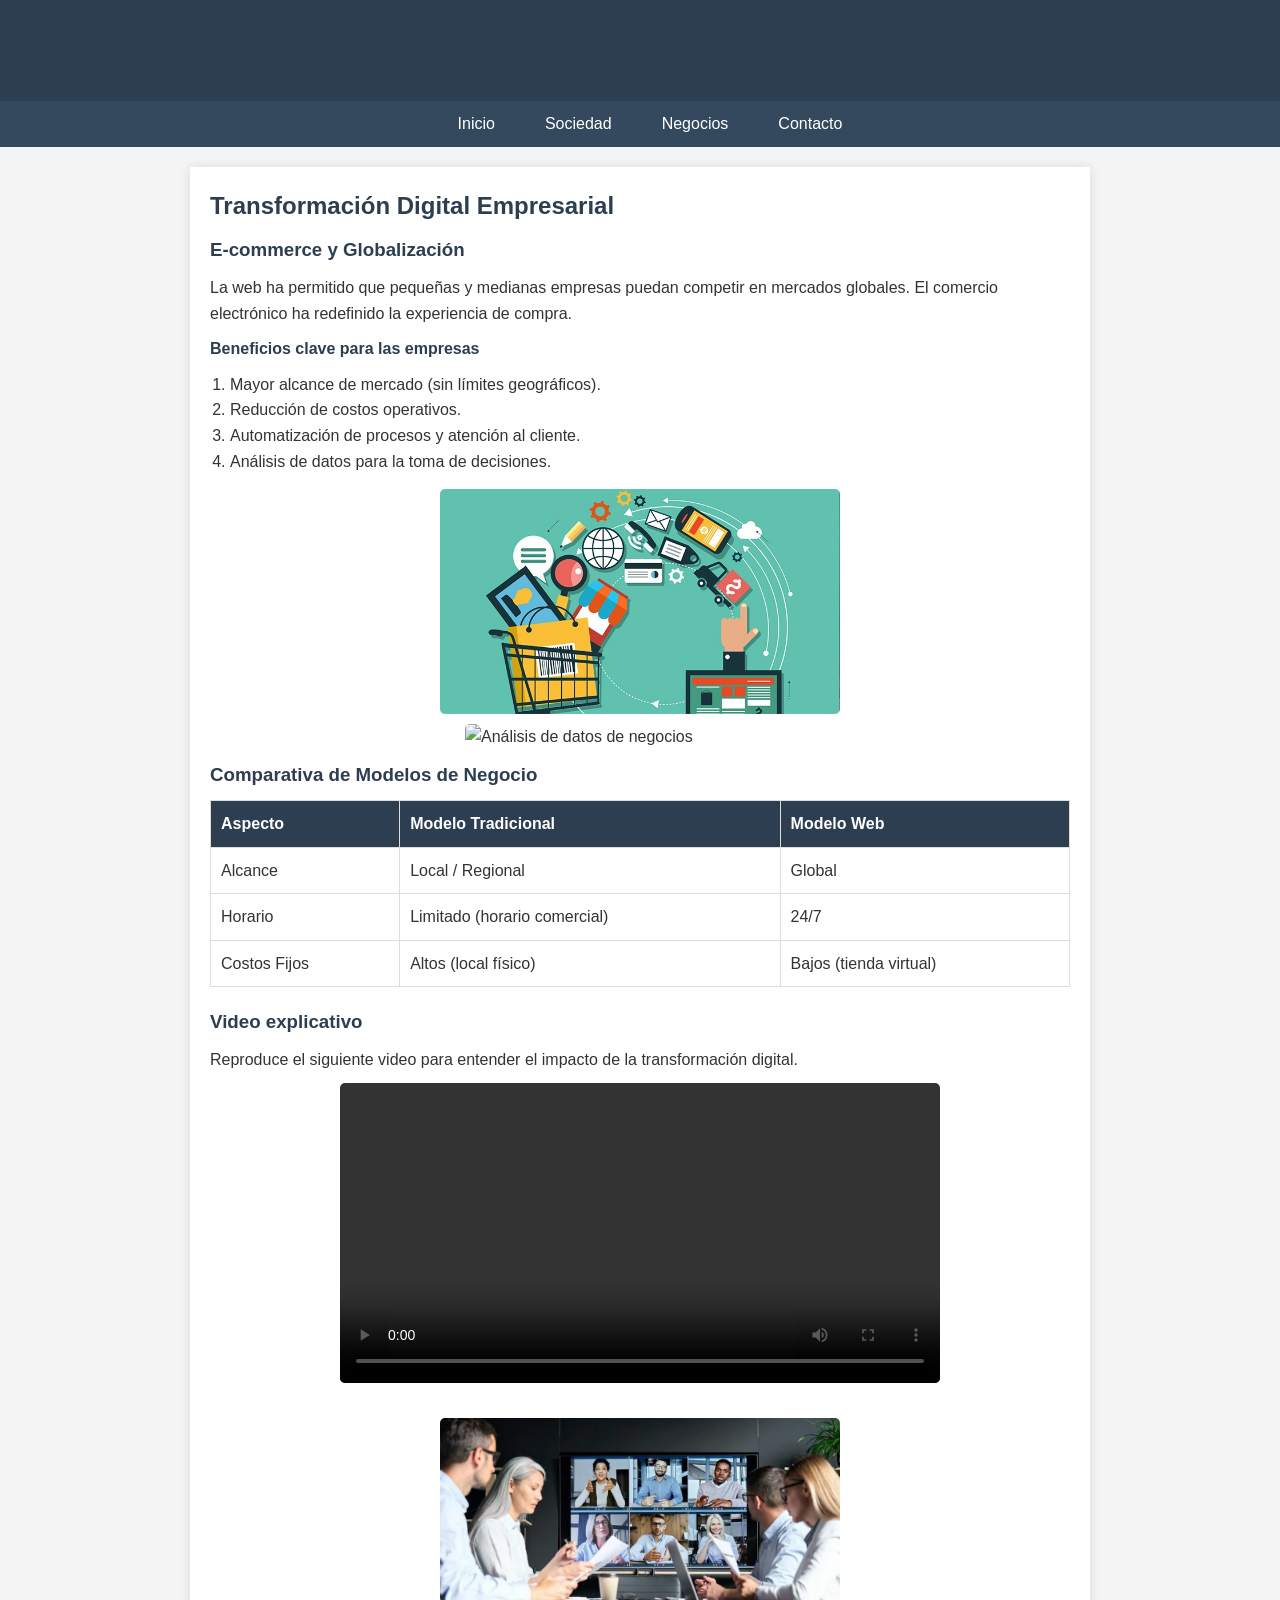
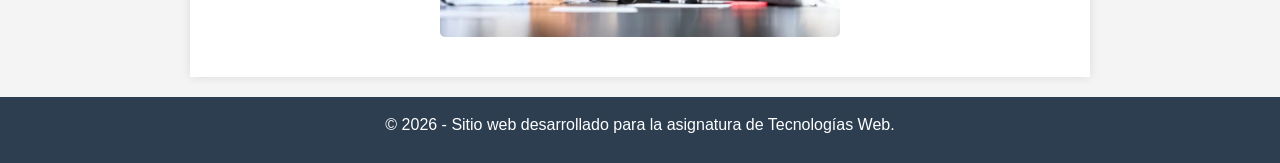
==== pages/business.html @ a14f8278 "first commit" ====
<!DOCTYPE html>
<html lang="es">
<head>
    <meta charset="UTF-8">
    <meta name="viewport" content="width=device-width, initial-scale=1.0">
    <title>Impacto en los Negocios</title>
    <link rel="stylesheet" href="../css/styles.css">
</head>
<body>

    <header>
        <h1>El Impacto de la Web en los Negocios</h1>
    </header>

    <nav>
        <ul>
            <li><a href="../index.html">Inicio</a></li>
            <li><a href="society.html">Sociedad</a></li>
            <li><a href="business.html">Negocios</a></li>
            <li><a href="contactus.html">Contacto</a></li>
        </ul>
    </nav>

    <main>
        <section>
            <h2>Transformación Digital Empresarial</h2>
            <article>
                <h3>E-commerce y Globalización</h3>
                <p>La web ha permitido que pequeñas y medianas empresas puedan competir en mercados globales. El comercio electrónico ha redefinido la experiencia de compra.</p>
                
                <h4>Beneficios clave para las empresas</h4>
                <!-- Lista ordenada -->
                <ol>
                    <li>Mayor alcance de mercado (sin límites geográficos).</li>
                    <li>Reducción de costos operativos.</li>
                    <li>Automatización de procesos y atención al cliente.</li>
                    <li>Análisis de datos para la toma de decisiones.</li>
                </ol>
                
                <img src="../images/img03.jpg" alt="Comercio electrónico" width="400">
                <img src="../images/image04.jpg" alt="Análisis de datos de negocios" width="350">

                <h3>Comparativa de Modelos de Negocio</h3>
                <!-- Tabla requerida -->
                <table border="1">
                    <thead>
                        <tr>
                            <th>Aspecto</th>
                            <th>Modelo Tradicional</th>
                            <th>Modelo Web</th>
                        </tr>
                    </thead>
                    <tbody>
                        <tr>
                            <td>Alcance</td>
                            <td>Local / Regional</td>
                            <td>Global</td>
                        </tr>
                        <tr>
                            <td>Horario</td>
                            <td>Limitado (horario comercial)</td>
                            <td>24/7</td>
                        </tr>
                        <tr>
                            <td>Costos Fijos</td>
                            <td>Altos (local físico)</td>
                            <td>Bajos (tienda virtual)</td>
                        </tr>
                    </tbody>
                </table>
            </article>
            
            <article>
                <h3>Video explicativo</h3>
                <p>Reproduce el siguiente video para entender el impacto de la transformación digital.</p>
                <!-- Video embebido -->
                
                <video width="600" controls>
                    <source src="../videos/video01.mp4" type="video/mp4">
                    Tu navegador no soporta la etiqueta de video.
                </video>
                <br>
                <img src="../images/img05.webp" alt="Reunión de negocios digital" width="400">
            </article>
        </section>
    </main>

    <footer>
        <p>&copy; 2026 - Sitio web desarrollado para la asignatura de Tecnologías Web.</p>
    </footer>

</body>
</html>
---- css/styles.css ----
/* Reseteo básico */
* {
    margin: 0;
    padding: 0;
    box-sizing: border-box;
}

body {
    font-family: Arial, sans-serif;
    line-height: 1.6;
    background-color: #f4f4f4;
    color: #333;
}

/* Encabezado */
header {
    background-color: #2c3e50;
    color: #fff;
    padding: 20px;
    text-align: center;
}

/* Navegación */
nav {
    background-color: #34495e;
}

nav ul {
    list-style: none;
    display: flex;
    justify-content: center;
}

nav ul li {
    margin: 0 15px;
}

nav ul li a {
    color: #fff;
    text-decoration: none;
    padding: 10px;
    display: block;
}

nav ul li a:hover {
    background-color: #1abc9c;
}

/* Contenido principal */
main {
    max-width: 900px;
    margin: 20px auto;
    padding: 20px;
    background-color: #fff;
    box-shadow: 0 0 10px rgba(0,0,0,0.1);
}

section {
    margin-bottom: 20px;
}

article {
    margin-bottom: 20px;
}

h1, h2, h3, h4 {
    margin-bottom: 10px;
    color: #2c3e50;
}

p {
    margin-bottom: 10px;
}

ul, ol {
    margin-left: 20px;
    margin-bottom: 15px;
}

img, video {
    display: block;
    max-width: 100%;
    margin: 0 auto;
    height: auto;
    margin-bottom: 10px;
    border-radius: 5px;
}


/* Aside */
aside {
    background-color: #e8f6f3;
    padding: 15px;
    border-left: 5px solid #1abc9c;
    margin-top: 20px;
}

/* Tabla */
table {
    width: 100%;
    border-collapse: collapse;
    margin-bottom: 20px;
}

table, th, td {
    border: 1px solid #ddd;
}

th, td {
    padding: 10px;
    text-align: left;
}

th {
    background-color: #2c3e50;
    color: white;
}

/* Formulario */
form {
    background-color: #f9f9f9;
    padding: 20px;
    border: 1px solid #ddd;
    border-radius: 5px;
}

input[type="text"],
input[type="email"],
textarea {
    width: 100%;
    padding: 8px;
    margin-top: 5px;
    border: 1px solid #ccc;
    border-radius: 4px;
}

button {
    background-color: #1abc9c;
    color: white;
    border: none;
    padding: 10px 20px;
    cursor: pointer;
    border-radius: 4px;
}

button:hover {
    background-color: #16a085;
}

/* Pie de página */
footer {
    text-align: center;
    padding: 15px;
    background-color: #2c3e50;
    color: #fff;
    margin-top: 20px;
}
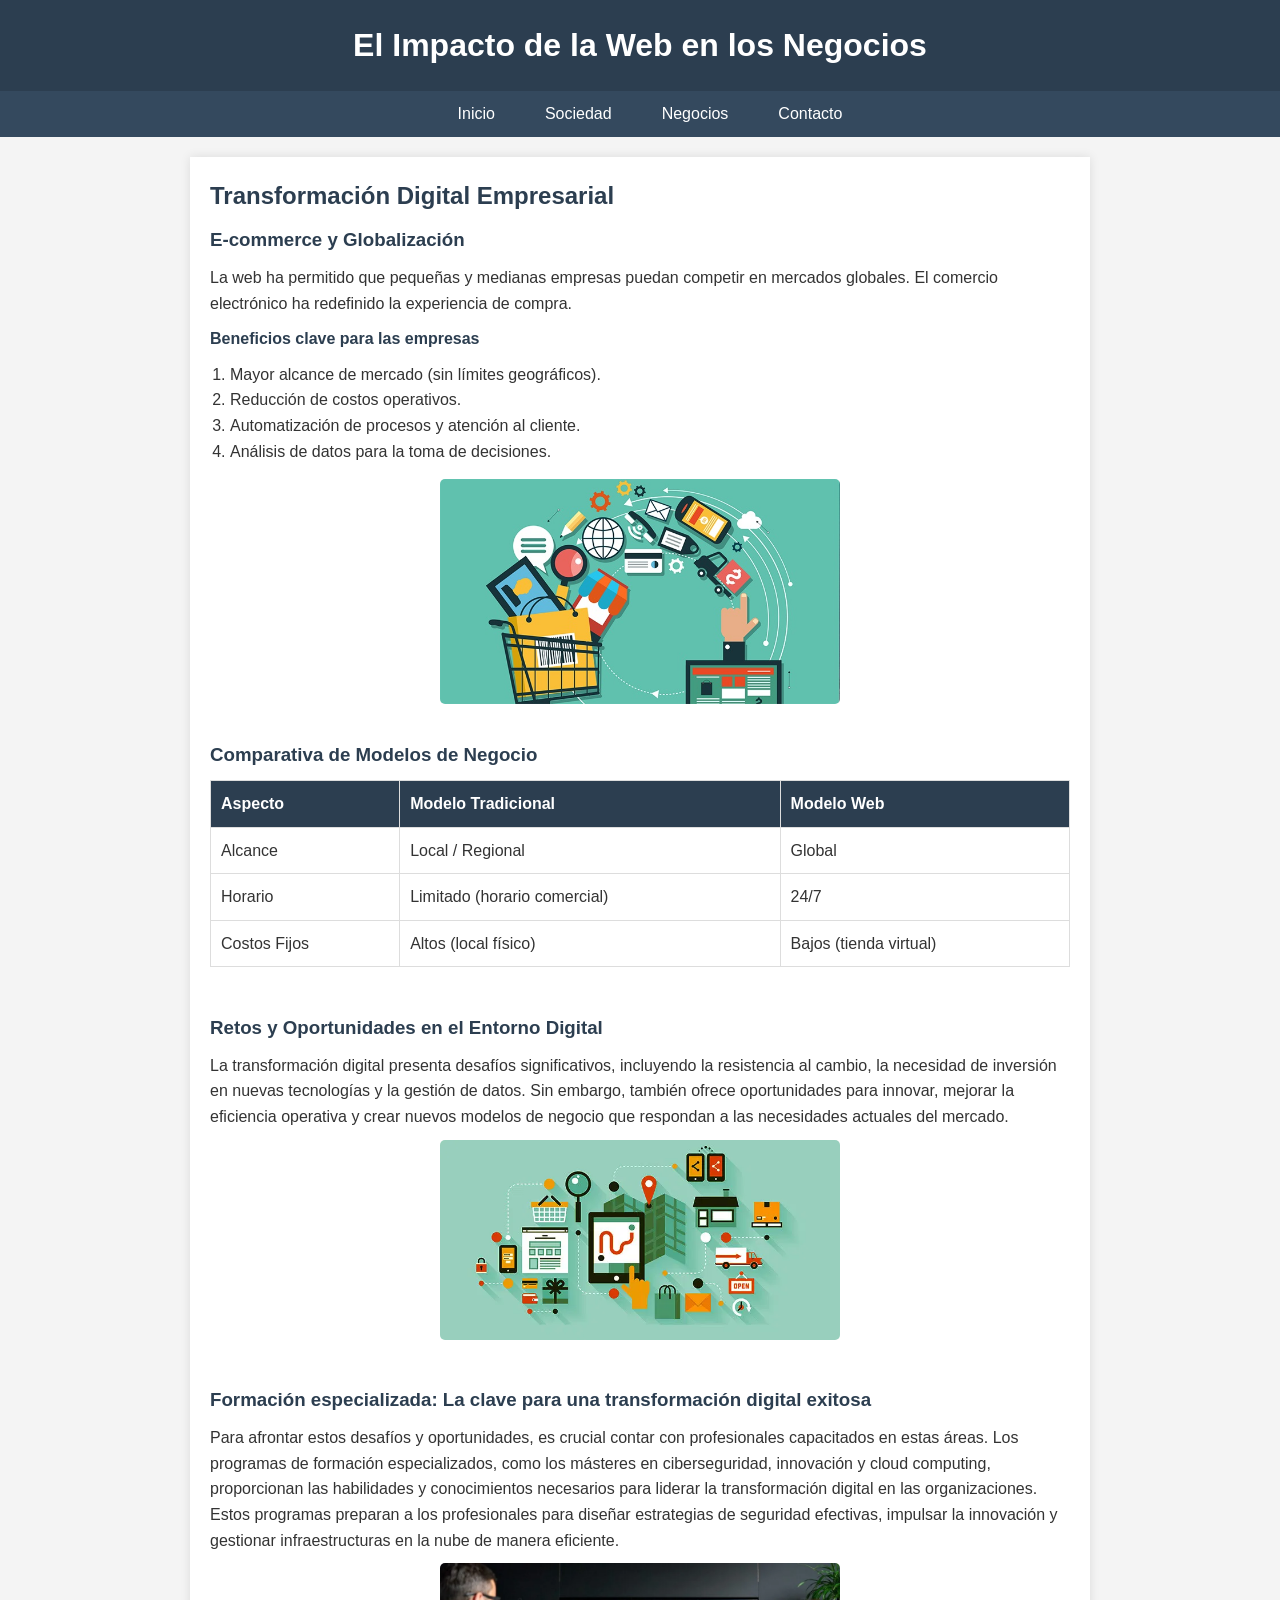
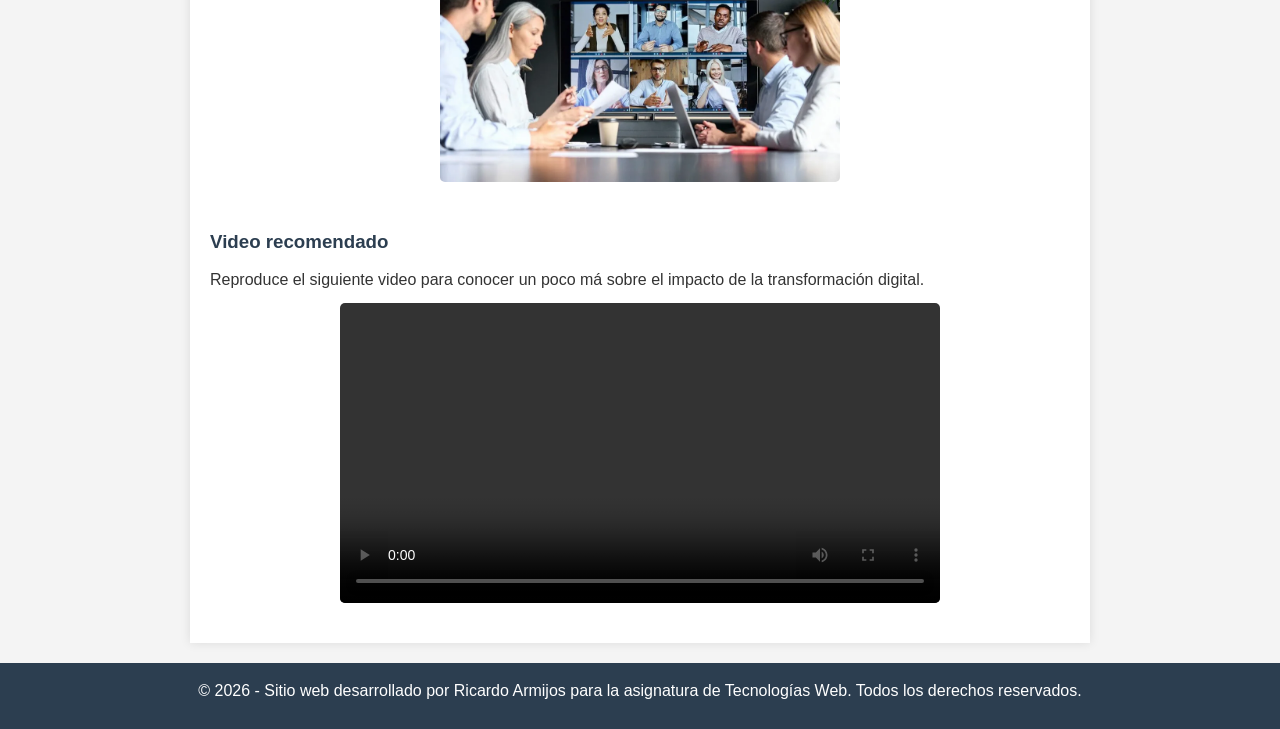
==== commit b49327e4: "update css & images" ====
--- a/pages/business.html
+++ b/pages/business.html
@@ -23,26 +23,26 @@
 
     <main>
         <section>
-            <h2>Transformación Digital Empresarial</h2>
+            <h2>Transformaci&oacute;n Digital Empresarial</h2>
             <article>
-                <h3>E-commerce y Globalización</h3>
-                <p>La web ha permitido que pequeñas y medianas empresas puedan competir en mercados globales. El comercio electrónico ha redefinido la experiencia de compra.</p>
+                <h3>E-commerce y Globalizaci&oacute;n</h3>
+                <p>La web ha permitido que pequeñas y medianas empresas puedan competir en mercados globales. El comercio electr&oacute;nico ha redefinido la experiencia de compra.</p>
                 
                 <h4>Beneficios clave para las empresas</h4>
                 <!-- Lista ordenada -->
                 <ol>
-                    <li>Mayor alcance de mercado (sin límites geográficos).</li>
-                    <li>Reducción de costos operativos.</li>
-                    <li>Automatización de procesos y atención al cliente.</li>
-                    <li>Análisis de datos para la toma de decisiones.</li>
+                    <li>Mayor alcance de mercado (sin l&iacute;mites geogr&aacute;ficos).</li>
+                    <li>Reducci&oacute;n de costos operativos.</li>
+                    <li>Automatizaci&oacute;n de procesos y atenci&oacute;n al cliente.</li>
+                    <li>An&aacute;lisis de datos para la toma de decisiones.</li>
                 </ol>
                 
-                <img src="../images/img03.jpg" alt="Comercio electrónico" width="400">
-                <img src="../images/image04.jpg" alt="Análisis de datos de negocios" width="350">
+                <img src="../images/img03.jpg" alt="Comercio electr&oacute;nico" width="400">
+                <br>
 
                 <h3>Comparativa de Modelos de Negocio</h3>
                 <!-- Tabla requerida -->
-                <table border="1">
+                <table>
                     <thead>
                         <tr>
                             <th>Aspecto</th>
@@ -63,30 +63,43 @@
                         </tr>
                         <tr>
                             <td>Costos Fijos</td>
-                            <td>Altos (local físico)</td>
+                            <td>Altos (local f&iacute;sico)</td>
                             <td>Bajos (tienda virtual)</td>
                         </tr>
                     </tbody>
                 </table>
             </article>
-            
+            <br>
             <article>
-                <h3>Video explicativo</h3>
-                <p>Reproduce el siguiente video para entender el impacto de la transformación digital.</p>
+                <h3>Retos y Oportunidades en el Entorno Digital</h3>
+                <p>La transformaci&oacute;n digital presenta desaf&iacute;os significativos, incluyendo la resistencia al cambio, la necesidad de inversi&oacute;n en nuevas tecnolog&iacute;as y la 
+                    gesti&oacute;n de datos. Sin embargo, tambi&eacute;n ofrece oportunidades para innovar, mejorar la eficiencia operativa y crear nuevos modelos de negocio que respondan a las necesidades actuales del mercado.</p>
+              <img src="../images/img04.webp" alt="An&aacute;lisis de datos de negocios" width="400">
+            </article>
+             <br>
+            <article>
+                <h3>Formaci&oacute;n especializada: La clave para una transformaci&oacute;n digital exitosa</h3>
+                <p>Para afrontar estos desaf&iacute;os y oportunidades, es crucial contar con profesionales capacitados en estas &aacute;reas. Los programas de formaci&oacute;n especializados, como los m&aacute;steres en ciberseguridad, 
+                    innovaci&oacute;n y cloud computing, proporcionan las habilidades y conocimientos necesarios para liderar la transformaci&oacute;n digital en las organizaciones. Estos programas preparan a los profesionales 
+                    para diseñar estrategias de seguridad efectivas, impulsar la innovaci&oacute;n y gestionar infraestructuras en la nube de manera eficiente.</p>
+              <img src="../images/img05.webp" alt="Reuni&oacute;n de negocios digital" width="400">
+            </article>
+            <br>
+            <article>
+
+                <h3>Video recomendado</h3>
+                <p>Reproduce el siguiente video para conocer un poco m&aacute; sobre el impacto de la transformaci&oacute;n digital.</p>
+                
                 <!-- Video embebido -->
-                
                 <video width="600" controls>
                     <source src="../videos/video01.mp4" type="video/mp4">
-                    Tu navegador no soporta la etiqueta de video.
                 </video>
-                <br>
-                <img src="../images/img05.webp" alt="Reunión de negocios digital" width="400">
             </article>
         </section>
     </main>
 
     <footer>
-        <p>&copy; 2026 - Sitio web desarrollado para la asignatura de Tecnologías Web.</p>
+        <p>&copy; 2026 - Sitio web desarrollado por Ricardo Armijos para la asignatura de Tecnologías Web. Todos los derechos reservados.</p>
     </footer>
 
 </body>
--- a/css/styles.css
+++ b/css/styles.css
@@ -63,7 +63,7 @@
     margin-bottom: 20px;
 }
 
-h1, h2, h3, h4 {
+h2, h3, h4 {
     margin-bottom: 10px;
     color: #2c3e50;
 }
